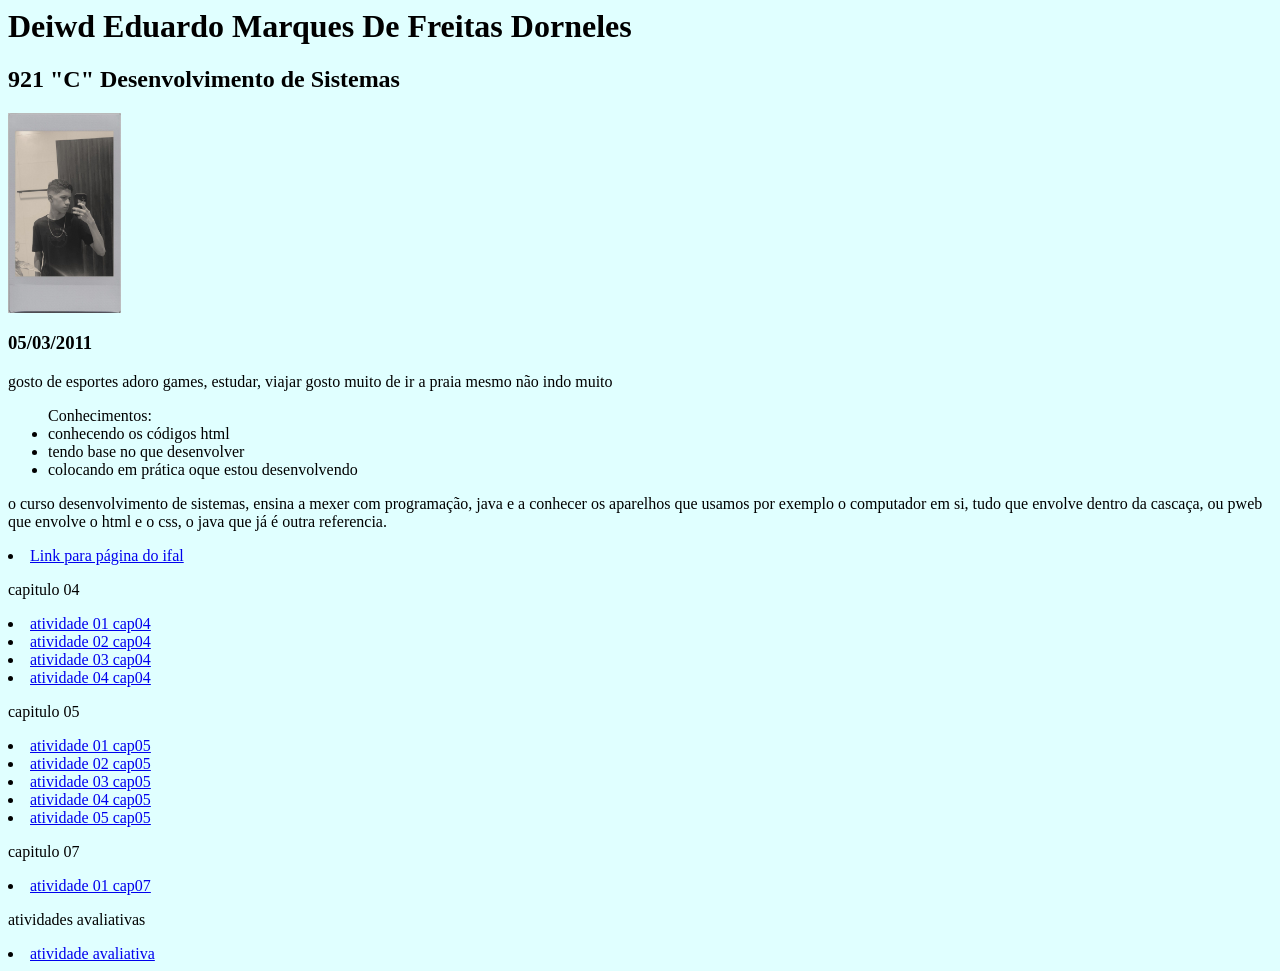
==== index.html @ 02999738 "Update index.html" ====
<html>
	<head>
	</head>
	<body>
		<link rel="stylesheet" href="index1.css">
<header>
    <h1>Deiwd Eduardo Marques De Freitas Dorneles</h1>
    <h2>921 "C" Desenvolvimento de Sistemas</h2>
    <img height="200" src="deiwd.jpeg"/>
    <h3>05/03/2011</h3>
</header>

    <p>gosto de esportes adoro games, estudar, viajar gosto muito de ir a praia mesmo não indo muito </p>

<ul>Conhecimentos:
    <li>conhecendo os códigos html</li>
    <li>tendo base no que desenvolver</li>
    <li>colocando em prática oque estou desenvolvendo</li>
</ul>


    <p>o curso desenvolvimento de sistemas, ensina a mexer com programação, java e a conhecer os aparelhos que usamos por exemplo o computador em si, tudo que envolve dentro da cascaça, ou pweb que envolve o html e o css, o java que já é outra referencia.</p>

<li> <a href="http://www2.ifal.edu.br">Link para página do ifal</a> </li>
		<p>capitulo 04</p>
	<li>	<a href="/cap04/cap04-at01-tabela-basica.html"> atividade 01 cap04 </a> </li>
		<li> <a href="/cap04/cap04-at02-tabela-semantica.html"> atividade 02 cap04 </a> </li> 
		<li> <a href="cap04/cap04-at03-listas-avancadas.html"> atividade 03 cap04 </a> </li>
		<li> <a href="/cap04/atividade-04.html"> atividade 04 cap04 </a> </li>
		<p>capitulo 05</p>
		<li> <a href="/cap05/atividade01.html"> atividade 01 cap05 </a> </li>
		<li> <a href="/cap05/atividade02.html"> atividade 02 cap05 </a> </li>
		<li> <a href="/cap05/atividade03.html"> atividade 03 cap05 </a> </li>
		<li> <a href="/cap05/atividade04.html"> atividade 04 cap05 </a> </li>
		<li> <a href="/cap05/atividade05.html"> atividade 05 cap05 </a> </li>
		
		<p>capitulo 07</p>
		<li> <a href="/cap07/atividade01.html"> atividade 01 cap07 </a> </li>
		<p>atividades avaliativas</p>
	<li>	<a href="https://deiwdeduardo.github.io/text atividade-css01-sala/"> atividade avaliativa </a> </li>
		

</body>
</html>
---- index1.css ----
body{ background-color: #E0FFFF;
  font-family: cursive; 
  color: black;
}
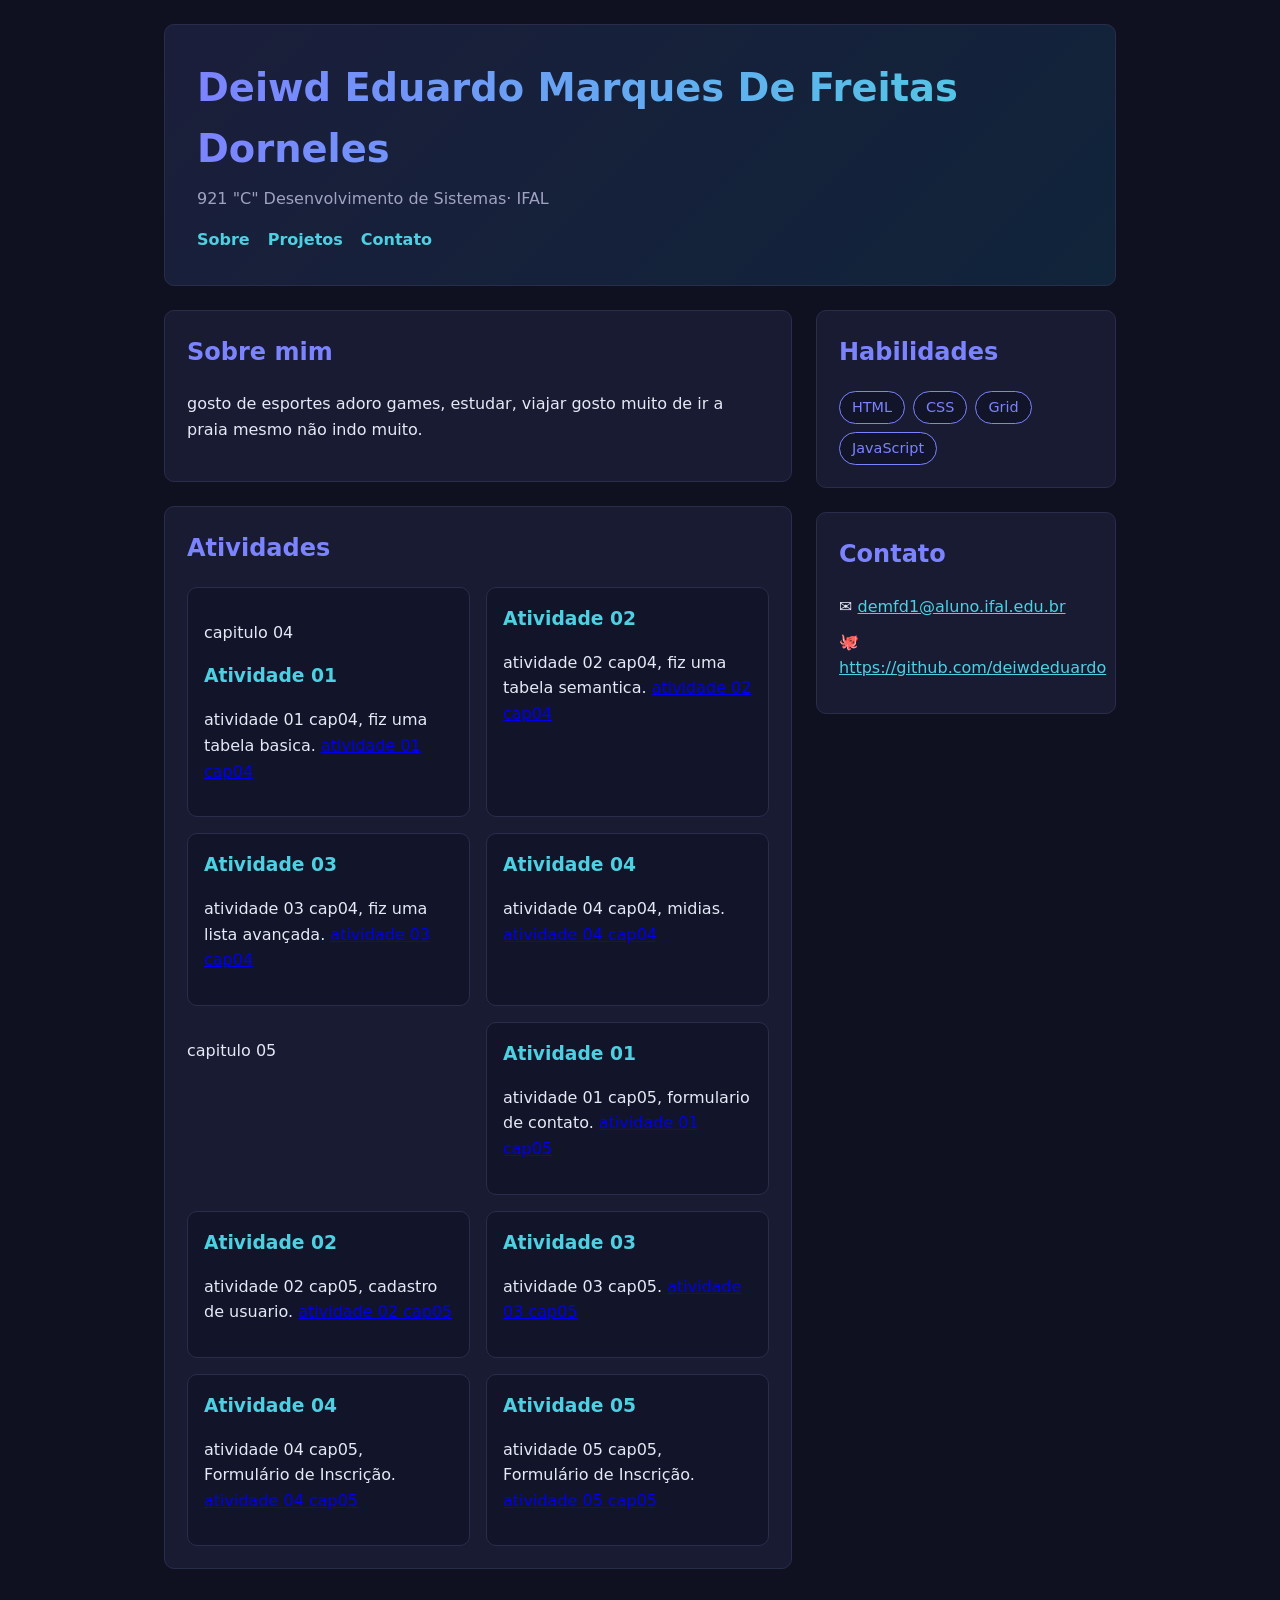
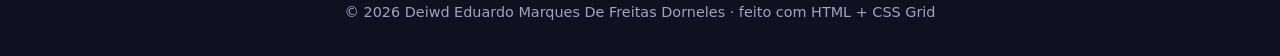
==== commit 60ebd54f: "Update index.html" ====
--- a/index.html
+++ b/index.html
@@ -1,44 +1,138 @@
-<html>
-	<head>
-	</head>
-	<body>
-		<link rel="stylesheet" href="index1.css">
-<header>
-    <h1>Deiwd Eduardo Marques De Freitas Dorneles</h1>
-    <h2>921 "C" Desenvolvimento de Sistemas</h2>
-    <img height="200" src="deiwd.jpeg"/>
-    <h3>05/03/2011</h3>
-</header>
+<!DOCTYPE html>
+<html lang="pt-BR">
 
-    <p>gosto de esportes adoro games, estudar, viajar gosto muito de ir a praia mesmo não indo muito </p>
+<head>
+  <meta charset="UTF-8">
+  <meta name="viewport" content="width=device-width, initial-scale=1.0">
+  <title>Página Pessoal — Deiwd Eduardo Marques De Freitas Dorneles</title>
+  
+  <link rel="stylesheet" href="index1.css">
+</head>
 
-<ul>Conhecimentos:
-    <li>conhecendo os códigos html</li>
-    <li>tendo base no que desenvolver</li>
-    <li>colocando em prática oque estou desenvolvendo</li>
-</ul>
+<body>
+  <div class="pagina">
 
+    
+    <header class="cabecalho">
+      <h1>Deiwd Eduardo Marques De Freitas Dorneles</h1>
+      <p>921 "C" Desenvolvimento de Sistemas· IFAL</p>
+      <nav>
+        <a href="#sobre">Sobre</a>
+        <a href="#projetos">Projetos</a>
+        <a href="#contato">Contato</a>
+      </nav>
+    </header>
 
-    <p>o curso desenvolvimento de sistemas, ensina a mexer com programação, java e a conhecer os aparelhos que usamos por exemplo o computador em si, tudo que envolve dentro da cascaça, ou pweb que envolve o html e o css, o java que já é outra referencia.</p>
+    
+    <main class="principal">
+      <section id="sobre" class="cartao">
+        <h2>Sobre mim</h2>
+        
+        <p>gosto de esportes adoro games, estudar, viajar gosto muito de ir a praia mesmo não indo muito.</p>
+      </section>
 
-<li> <a href="http://www2.ifal.edu.br">Link para página do ifal</a> </li>
-		<p>capitulo 04</p>
-	<li>	<a href="/cap04/cap04-at01-tabela-basica.html"> atividade 01 cap04 </a> </li>
-		<li> <a href="/cap04/cap04-at02-tabela-semantica.html"> atividade 02 cap04 </a> </li> 
-		<li> <a href="cap04/cap04-at03-listas-avancadas.html"> atividade 03 cap04 </a> </li>
-		<li> <a href="/cap04/atividade-04.html"> atividade 04 cap04 </a> </li>
-		<p>capitulo 05</p>
-		<li> <a href="/cap05/atividade01.html"> atividade 01 cap05 </a> </li>
-		<li> <a href="/cap05/atividade02.html"> atividade 02 cap05 </a> </li>
-		<li> <a href="/cap05/atividade03.html"> atividade 03 cap05 </a> </li>
-		<li> <a href="/cap05/atividade04.html"> atividade 04 cap05 </a> </li>
-		<li> <a href="/cap05/atividade05.html"> atividade 05 cap05 </a> </li>
-		
-		<p>capitulo 07</p>
-		<li> <a href="/cap07/atividade01.html"> atividade 01 cap07 </a> </li>
-		<p>atividades avaliativas</p>
-	<li>	<a href="https://deiwdeduardo.github.io/text atividade-css01-sala/"> atividade avaliativa </a> </li>
-		
+      <section id="projetos" class="cartao">
+        <h2>Atividades</h2>
+        <!-- Galeria com Grid: cada .projeto é um card; adicione/remova à vontade -->
+        <div class="projetos">
 
+          <article class="projeto">
+            <p>capitulo 04</p>
+            <h3>Atividade 01</h3>
+            <p>atividade 01 cap04, fiz uma tabela basica.
+              <a href="cap04/cap04-at01-tabela-basica.html">atividade 01 cap04</a>
+            </p>
+          </article>
+
+          <article class="projeto">
+            <h3>Atividade 02</h3>
+            <p>atividade 02 cap04, fiz uma tabela semantica.
+              <a href="cap04/cap04-at02-tabela-semantica.html">atividade 02 cap04</a>
+            </p>
+          </article>
+
+          <article class="projeto">
+            <h3>Atividade 03</h3>
+            <p>atividade 03 cap04, fiz uma lista avançada.
+              <a href="cap04/cap04-at03-listas-avancadas.html">atividade 03 cap04</a>
+            </p>
+          </article>
+
+          <article class="projeto">
+            <h3>Atividade 04</h3>
+            <p>atividade 04 cap04, midias.
+              <a href="cap04/atividade-04.html">atividade 04 cap04</a>
+            </p>
+          </article>
+
+          <p>capitulo 05</p>
+
+          <article class="projeto">
+            <h3>Atividade 01</h3>
+            <p>atividade 01 cap05, formulario de contato.
+              <a href="cap05/atividade01.html">atividade 01 cap05</a>
+            </p>
+          </article>
+
+          <article class="projeto">
+            <h3>Atividade 02</h3>
+            <p>atividade 02 cap05, cadastro de usuario.
+              <a href="cap05/atividade02.html">atividade 02 cap05</a>
+            </p>
+          </article>
+
+          <article class="projeto">
+            <h3>Atividade 03</h3>
+            <p>atividade 03 cap05.
+              <a href="cap05/atividade03.html">atividade 03 cap05</a>
+            </p>
+          </article>
+
+          <article class="projeto">
+            <h3>Atividade 04</h3>
+            <p>atividade 04 cap05, Formulário de Inscrição.
+              <a href="cap05/atividade04.html">atividade 04 cap05</a>
+            </p>
+          </article>
+          
+             <article class="projeto">
+            <h3>Atividade 05</h3>
+            <p>atividade 05 cap05, Formulário de Inscrição.
+            <a href="/cap05/atividade05.html"> atividade 05 cap05 </a> 
+            </p>
+          </article>
+
+        </div>
+      </section>
+    </main>
+
+    
+    <aside class="lateral">
+      <section class="cartao">
+        <h2>Habilidades</h2>
+        
+        <ul class="habilidades">
+          <li>HTML</li>
+          <li>CSS</li>
+          <li>Grid</li>
+          <li>JavaScript</li>
+        </ul>
+      </section>
+
+      <section id="contato" class="cartao">
+        <h2>Contato</h2>
+        
+        <ul class="contato">
+          <li>✉️ <a href="mailto:voce@exemplo.com">demfd1@aluno.ifal.edu.br</a></li>
+          <li>🐙 <a href="https://github.com/SEU-USUARIO">https://github.com/deiwdeduardo</a></li>
+        </ul>
+      </section>
+    </aside>
+
+   
+    <footer class="rodape">© 2026 Deiwd Eduardo Marques De Freitas Dorneles · feito com HTML + CSS Grid</footer>
+
+  </div>
 </body>
+
 </html>
--- a/index1.css
+++ b/index1.css
@@ -1,4 +1,114 @@
-body{ background-color: #E0FFFF;
-  font-family: cursive; 
-  color: black;
+/* ============================================================
+   TEMA 2 — ESCURO (dark / tech)
+   Para usar: salve este arquivo como  estilo.css  no seu projeto.
+   Você pode mudar CORES, FONTE e BORDAS aqui.
+   NÃO mexa na seção "LAYOUT (GRID)" — é o layout pedido na atividade.
+   ============================================================ */
+
+/* ---- Cores e fonte (mude à vontade) ---- */
+:root {
+  --cor: #7c83ff;
+  --cor2: #4dd0e1;
+  --texto: #e6e8f5;
+  --suave: #a0a3c0;
+  --fundo: #0f1020;
+  --superficie: #191b33;
+  --borda: #2a2d4a;
+  --raio: 10px;
 }
+
+body {
+  margin: 0;
+  font-family: system-ui, -apple-system, "Segoe UI", sans-serif;
+  color: var(--texto);
+  background: var(--fundo);
+  line-height: 1.6;
+}
+
+/* ============================================================
+   LAYOUT (GRID) — NÃO MUDE
+   ============================================================ */
+* { box-sizing: border-box; }
+
+.pagina {
+  display: grid;
+  grid-template-columns: 1fr 300px;
+  grid-template-areas:
+    "cabecalho cabecalho"
+    "principal lateral"
+    "rodape    rodape";
+  gap: 24px;
+  max-width: 1000px;
+  margin: 0 auto;
+  padding: 24px;
+}
+
+.cabecalho { grid-area: cabecalho; }
+.principal { grid-area: principal; }
+.lateral   { grid-area: lateral; }
+.rodape    { grid-area: rodape; }
+
+.projetos {
+  display: grid;
+  grid-template-columns: repeat(auto-fit, minmax(200px, 1fr));
+  gap: 16px;
+  margin-top: 14px;
+}
+
+@media (max-width: 640px) {
+  .pagina {
+    grid-template-columns: 1fr;
+    grid-template-areas:
+      "cabecalho"
+      "principal"
+      "lateral"
+      "rodape";
+  }
+}
+/* ===================== fim do LAYOUT ===================== */
+
+/* ---- Aparência (mude à vontade) ---- */
+.cabecalho {
+  background: linear-gradient(135deg, #1b1e3a, #10243a);
+  color: #fff;
+  padding: 32px;
+  border: 1px solid var(--borda);
+  border-radius: var(--raio);
+}
+.cabecalho h1 {
+  margin: 0;
+  font-size: clamp(1.6rem, 4vw, 2.4rem);
+  /* título com degradê (efeito "tech") */
+  background: linear-gradient(90deg, var(--cor), var(--cor2));
+  -webkit-background-clip: text;
+  background-clip: text;
+  color: transparent;
+}
+.cabecalho p { margin: 6px 0 0; color: var(--suave); }
+.cabecalho nav { margin-top: 16px; display: flex; gap: 18px; flex-wrap: wrap; }
+.cabecalho nav a { color: var(--cor2); text-decoration: none; font-weight: 600; }
+.cabecalho nav a:hover { text-decoration: underline; }
+
+.cartao {
+  background: var(--superficie);
+  border: 1px solid var(--borda);
+  border-radius: var(--raio);
+  padding: 22px;
+}
+.cartao + .cartao { margin-top: 24px; }
+h2 { color: var(--cor); margin-top: 0; }
+
+.projeto {
+  background: #12142a;
+  border: 1px solid var(--borda);
+  border-radius: 10px;
+  padding: 16px;
+}
+.projeto h3 { margin: 0 0 6px; color: var(--cor2); }
+
+.habilidades { list-style: none; padding: 0; margin: 0; display: flex; flex-wrap: wrap; gap: 8px; }
+.habilidades li { background: #12142a; border: 1px solid var(--cor); color: var(--cor); border-radius: 999px; padding: 4px 12px; font-size: .9rem; }
+.contato { list-style: none; padding: 0; margin: 0; }
+.contato li { margin: 10px 0; }
+.contato a { color: var(--cor2); }
+.rodape { text-align: center; color: var(--suave); padding: 8px; font-size: .9rem; }
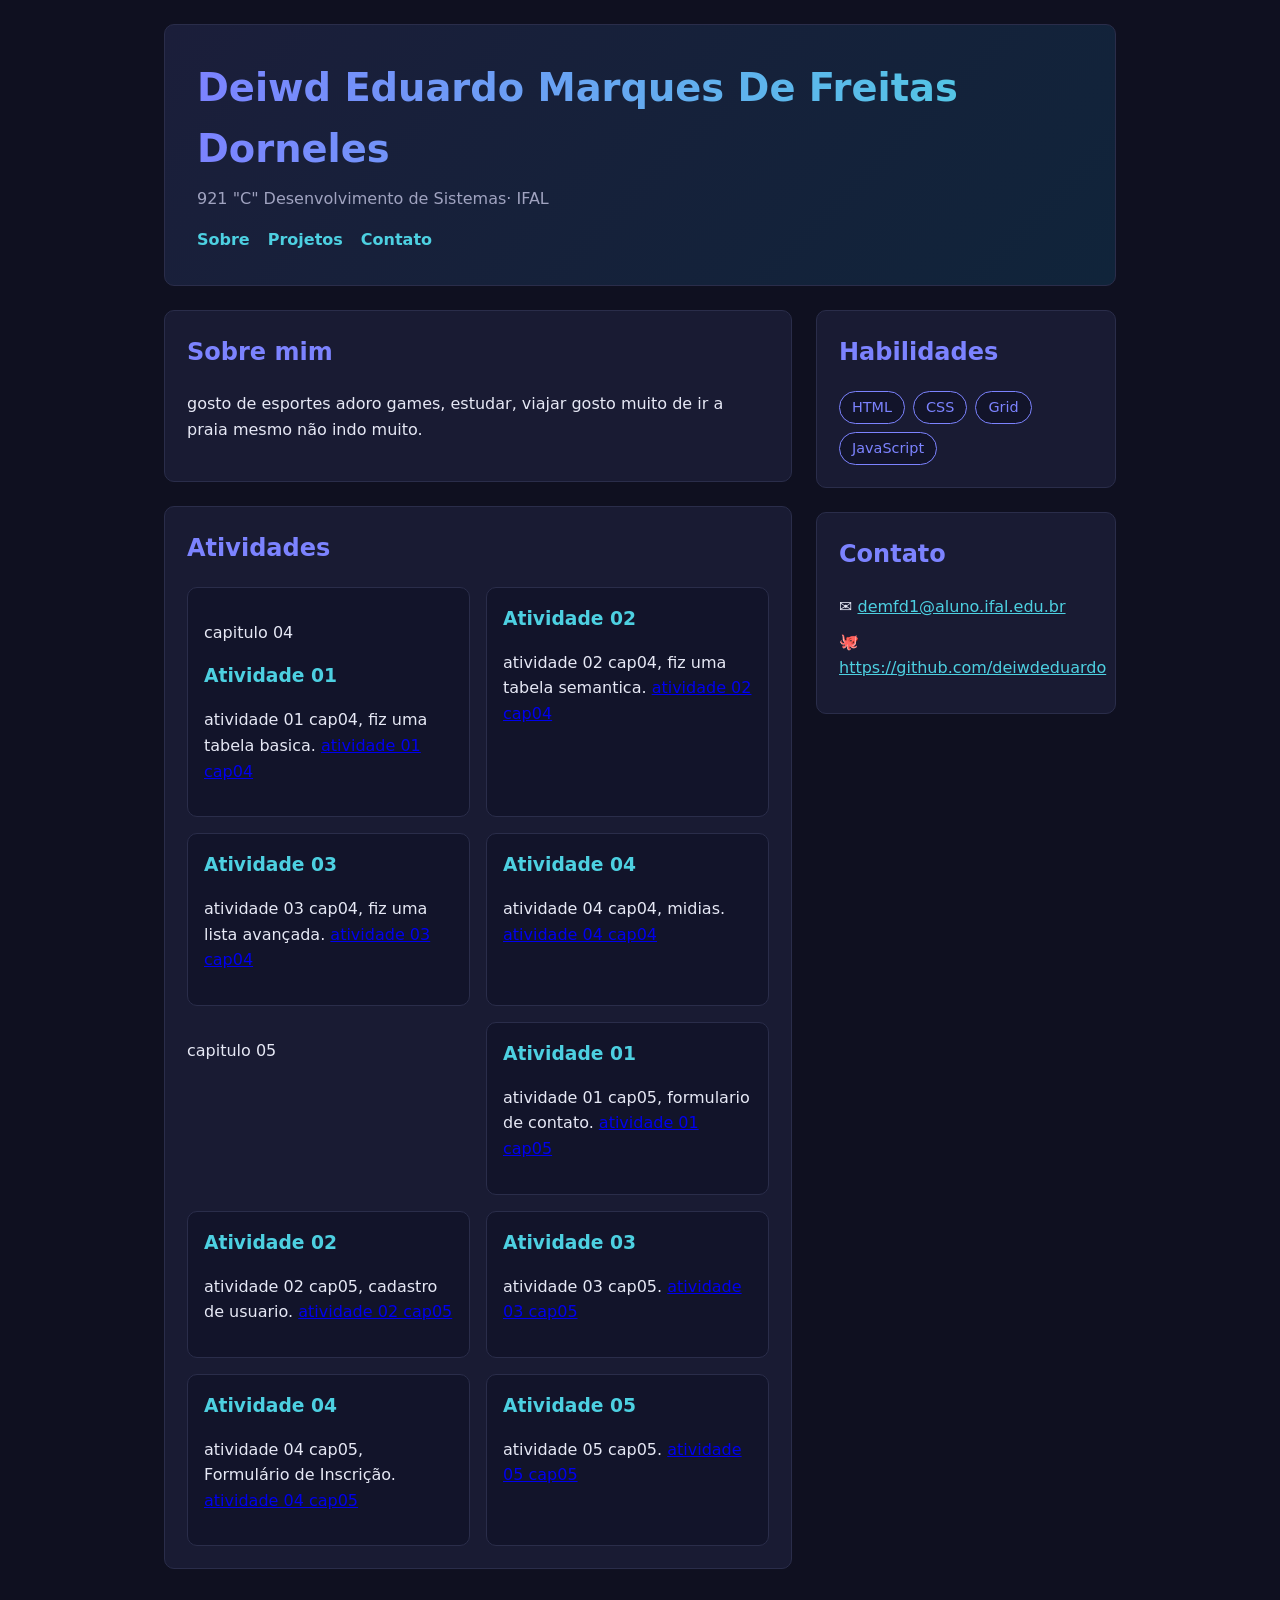
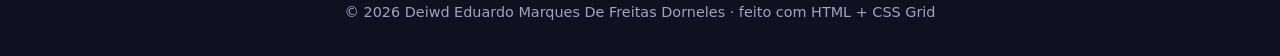
==== commit 154bd49d: "Update index.html" ====
--- a/index.html
+++ b/index.html
@@ -97,7 +97,7 @@
           
              <article class="projeto">
             <h3>Atividade 05</h3>
-            <p>atividade 05 cap05, Formulário de Inscrição.
+            <p>atividade 05 cap05.
             <a href="/cap05/atividade05.html"> atividade 05 cap05 </a> 
             </p>
           </article>
@@ -123,8 +123,8 @@
         <h2>Contato</h2>
         
         <ul class="contato">
-          <li>✉️ <a href="mailto:voce@exemplo.com">demfd1@aluno.ifal.edu.br</a></li>
-          <li>🐙 <a href="https://github.com/SEU-USUARIO">https://github.com/deiwdeduardo</a></li>
+          <li>✉️ <a href="demfd1@aluno.ifal.edu.br">demfd1@aluno.ifal.edu.br</a></li>
+          <li>🐙 <a href="https://github.com/deiwdeduardo">https://github.com/deiwdeduardo</a></li>
         </ul>
       </section>
     </aside>
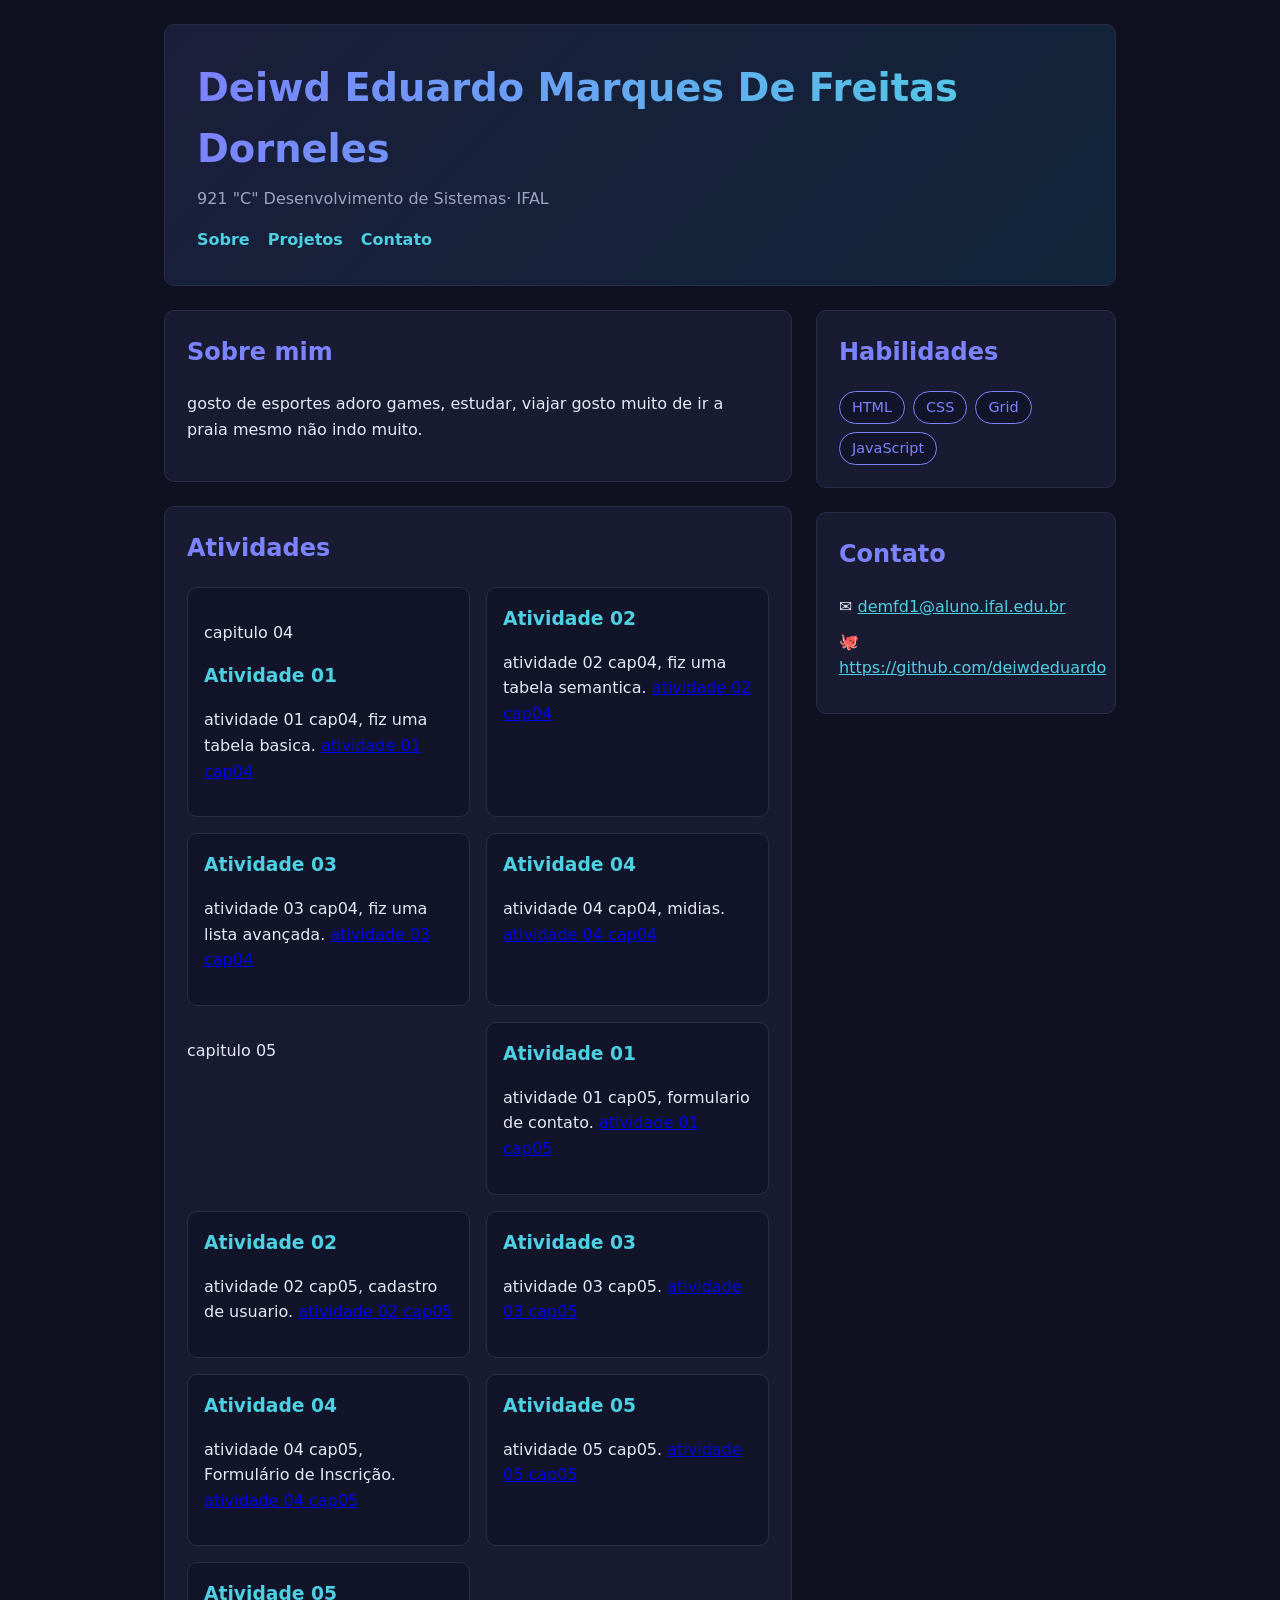
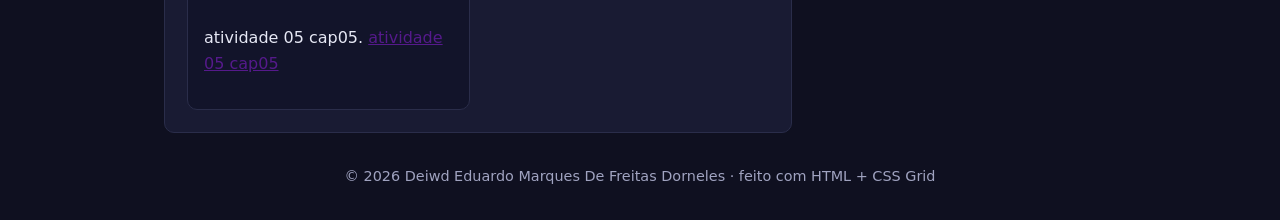
==== commit cfa8416a: "Update index.html" ====
--- a/index.html
+++ b/index.html
@@ -101,6 +101,12 @@
             <a href="/cap05/atividade05.html"> atividade 05 cap05 </a> 
             </p>
           </article>
+            <article class="projeto">
+            <h3>Atividade 05</h3>
+            <p>atividade 05 cap05.
+            <a href=""> atividade 05 cap05 </a> 
+            </p>
+          </article>
 
         </div>
       </section>
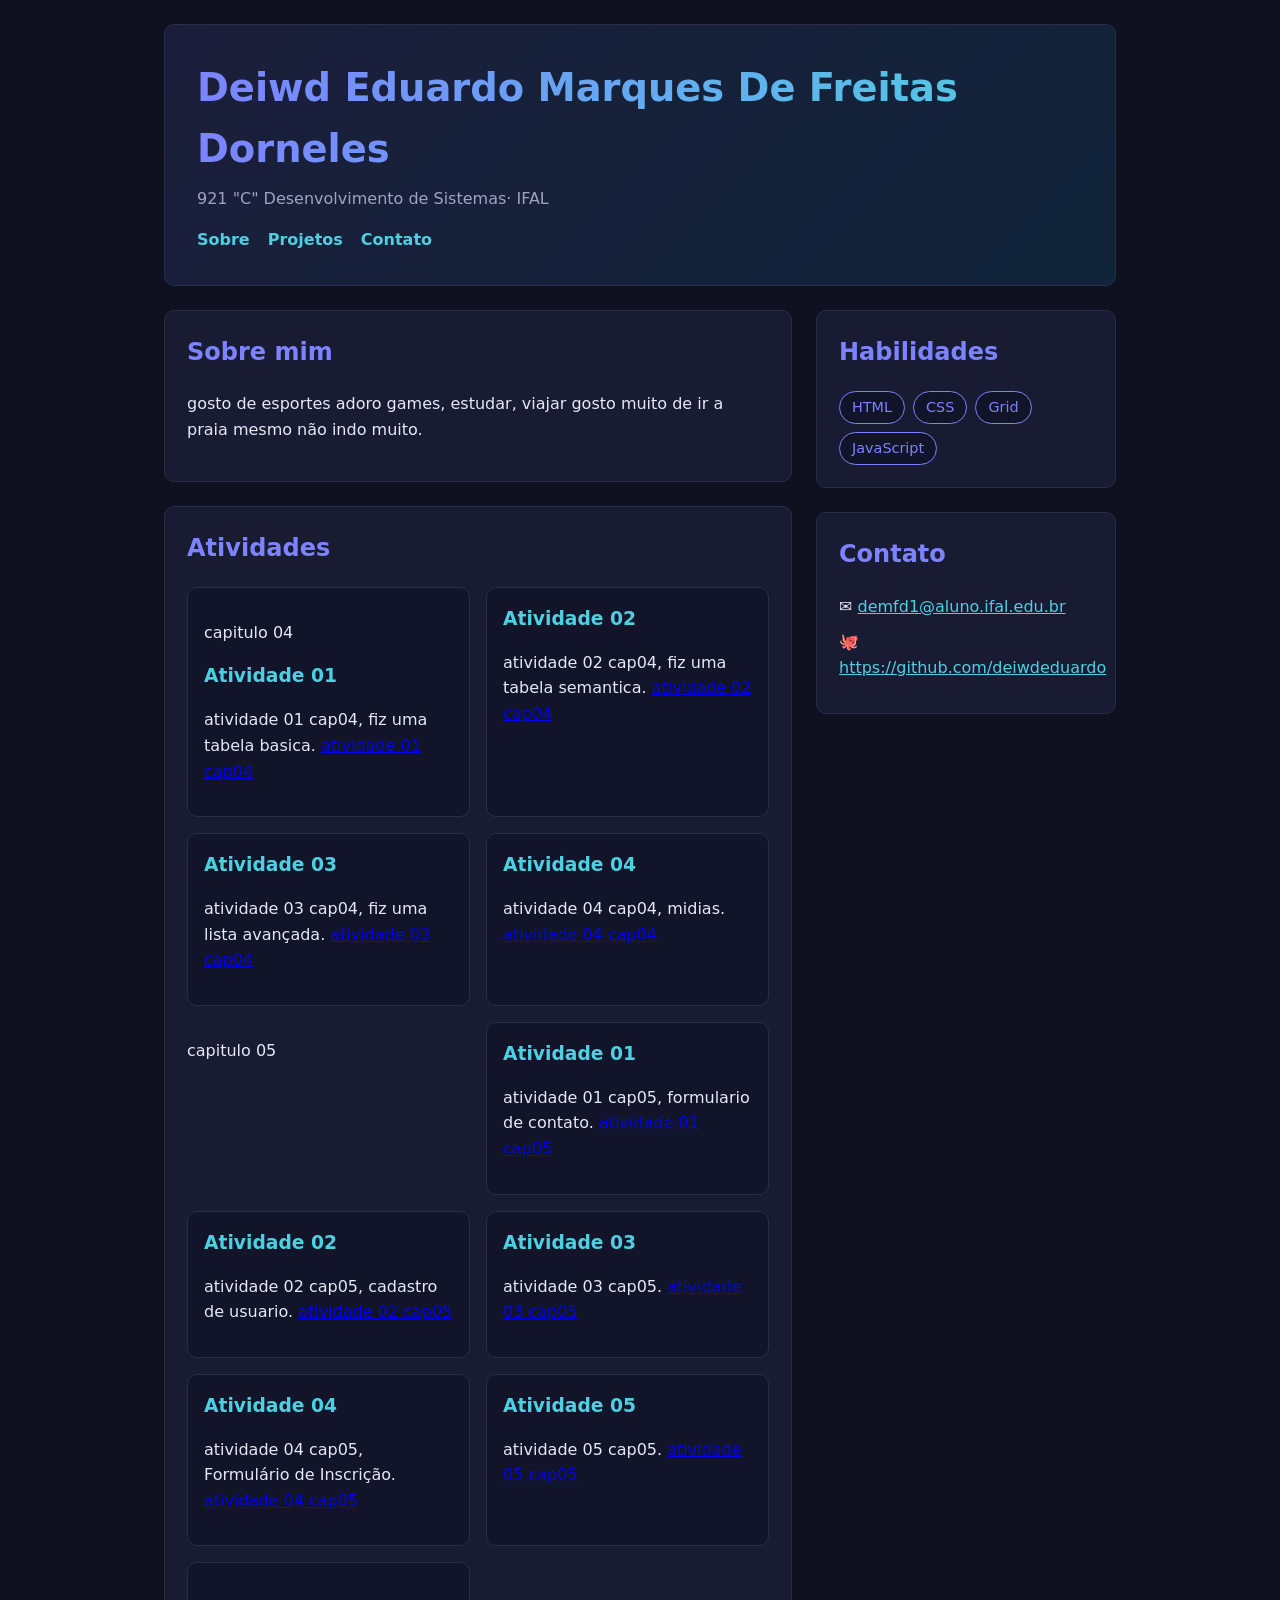
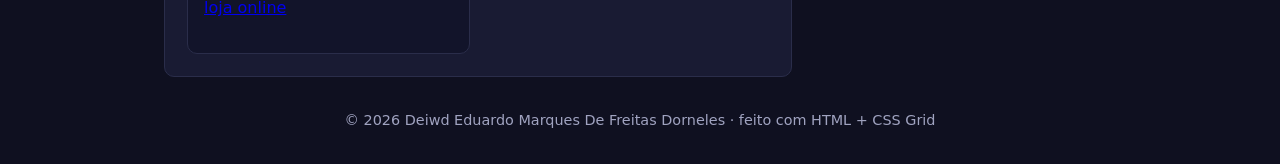
==== commit 615797fe: "Update index.html" ====
--- a/index.html
+++ b/index.html
@@ -102,9 +102,8 @@
             </p>
           </article>
             <article class="projeto">
-            <h3>Atividade 05</h3>
-            <p>atividade 05 cap05.
-            <a href=""> atividade 05 cap05 </a> 
+            <p>
+            <a href="deiwdeduardo.github.io/lojaOnline/index (3).html"> loja online </a> 
             </p>
           </article>
 
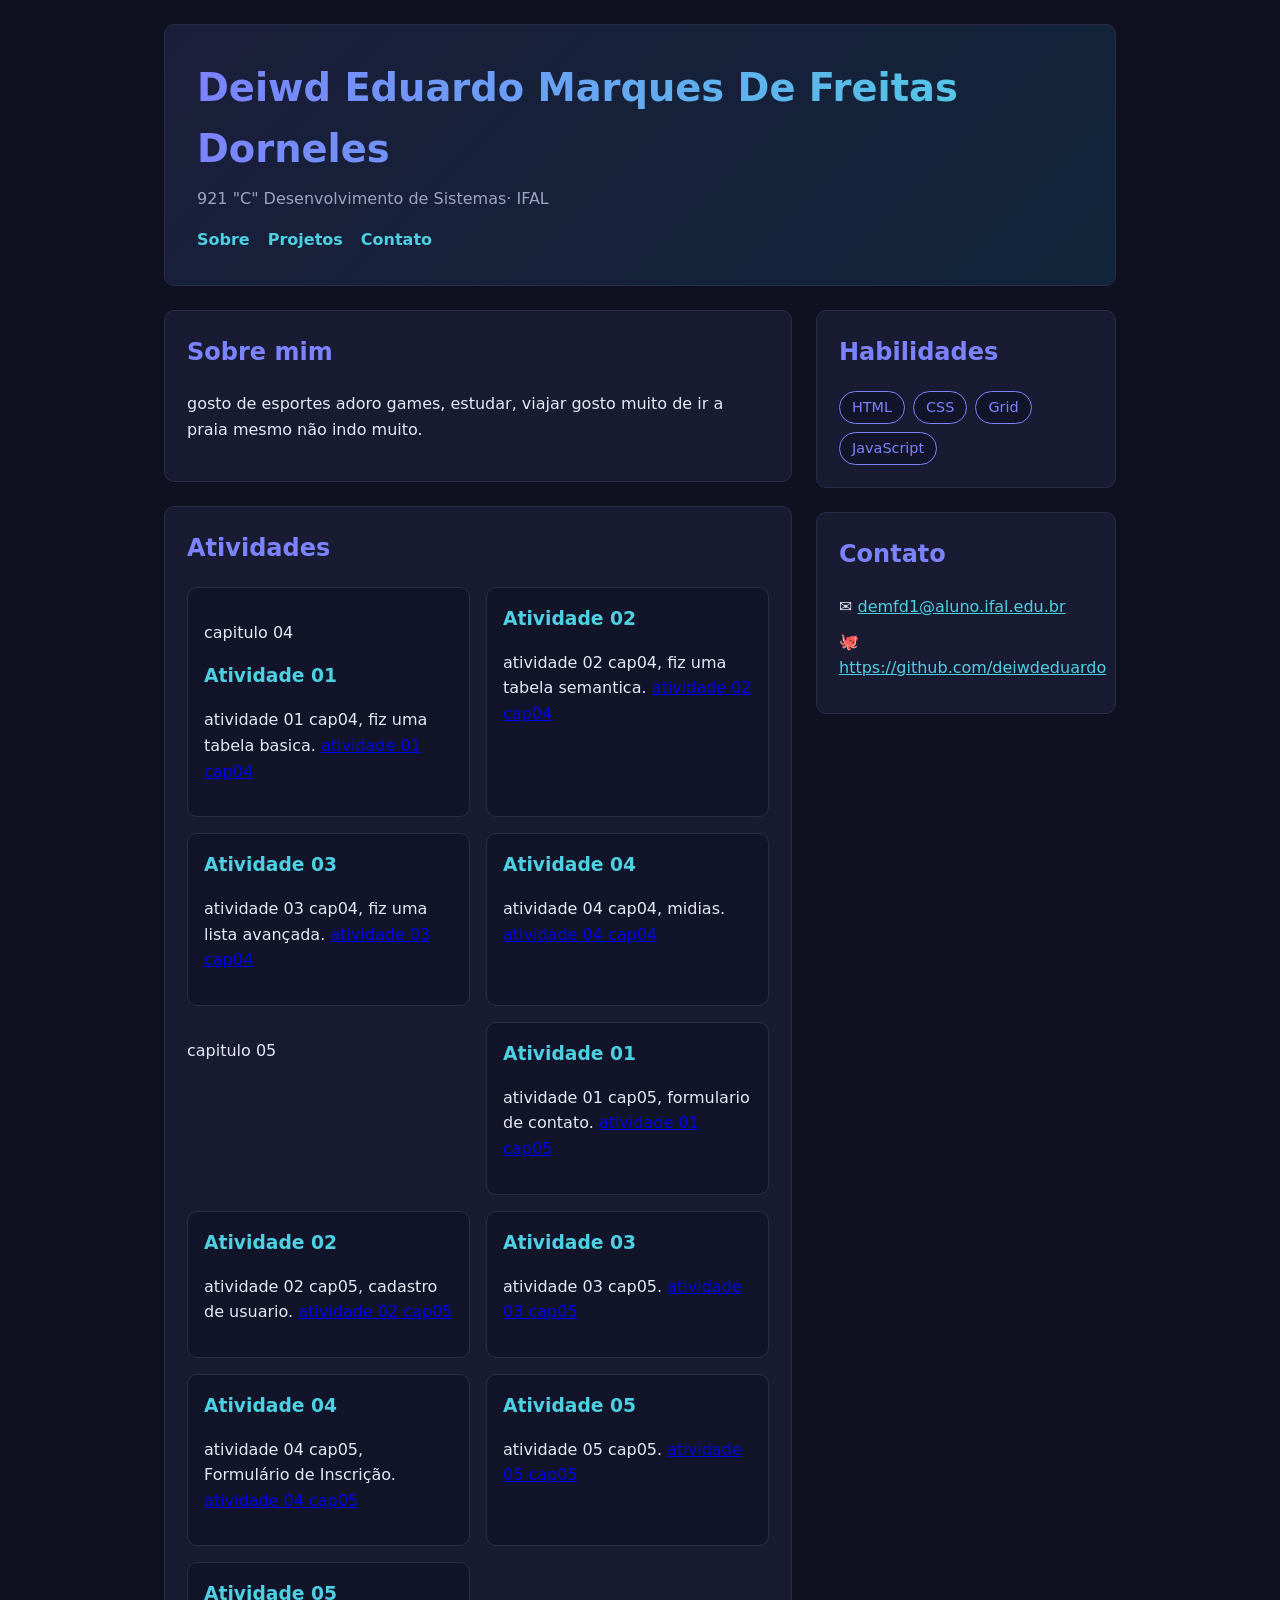
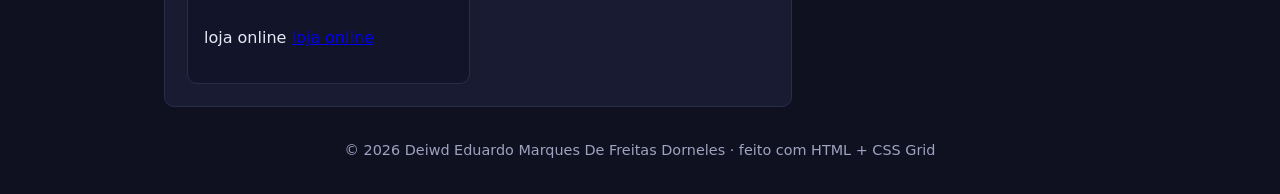
==== commit cac2cee1: "Update index.html" ====
--- a/index.html
+++ b/index.html
@@ -102,8 +102,9 @@
             </p>
           </article>
             <article class="projeto">
-            <p>
-            <a href="deiwdeduardo.github.io/lojaOnline/index (3).html"> loja online </a> 
+              <h3>Atividade 05</h3>
+            <p>loja online
+            <a href="/lojaOnline/index (3).html"> loja online </a> 
             </p>
           </article>
 
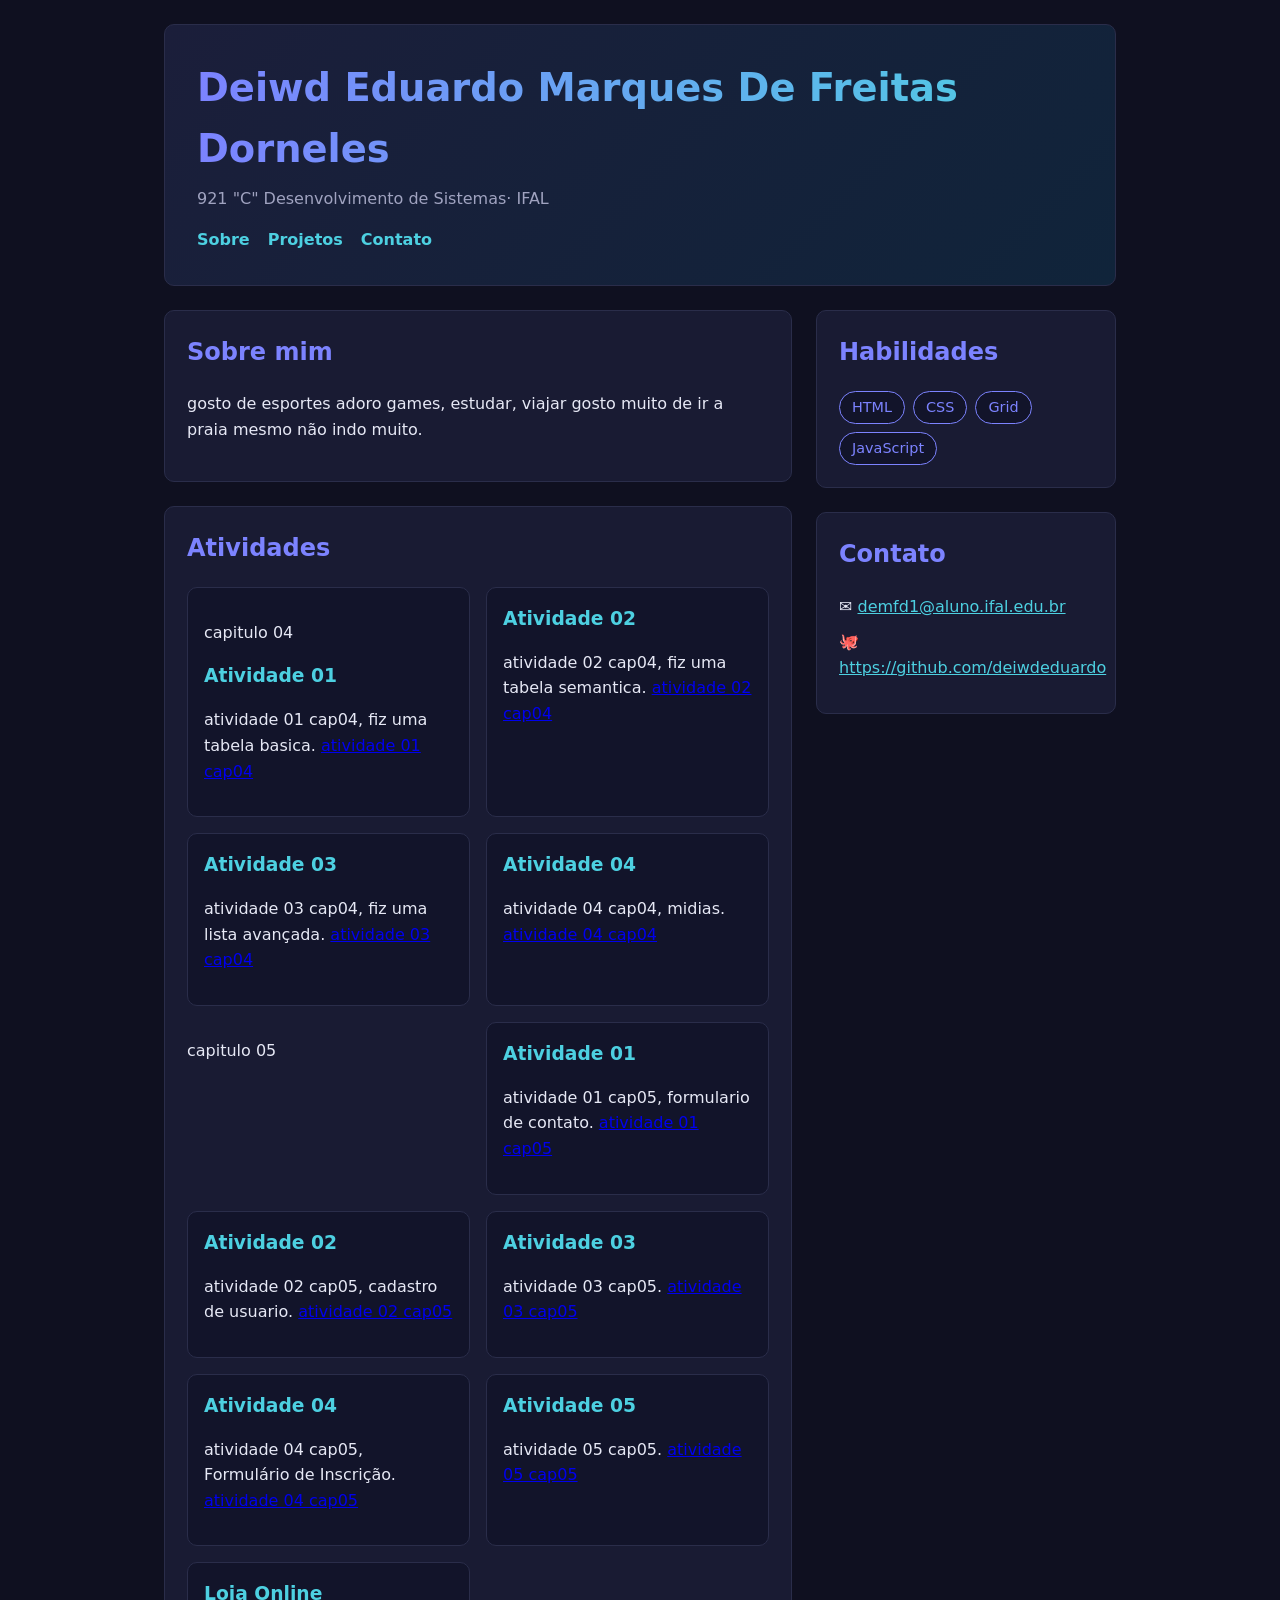
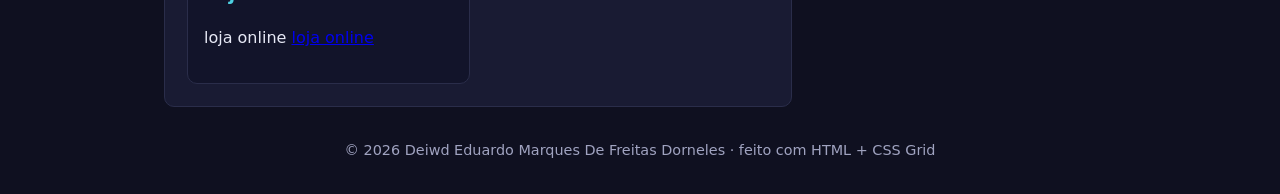
==== commit eb2d5a7d: "Update index.html" ====
--- a/index.html
+++ b/index.html
@@ -102,7 +102,7 @@
             </p>
           </article>
             <article class="projeto">
-              <h3>Atividade 05</h3>
+              <h3>Loja Online</h3>
             <p>loja online
             <a href="/lojaOnline/index (3).html"> loja online </a> 
             </p>
